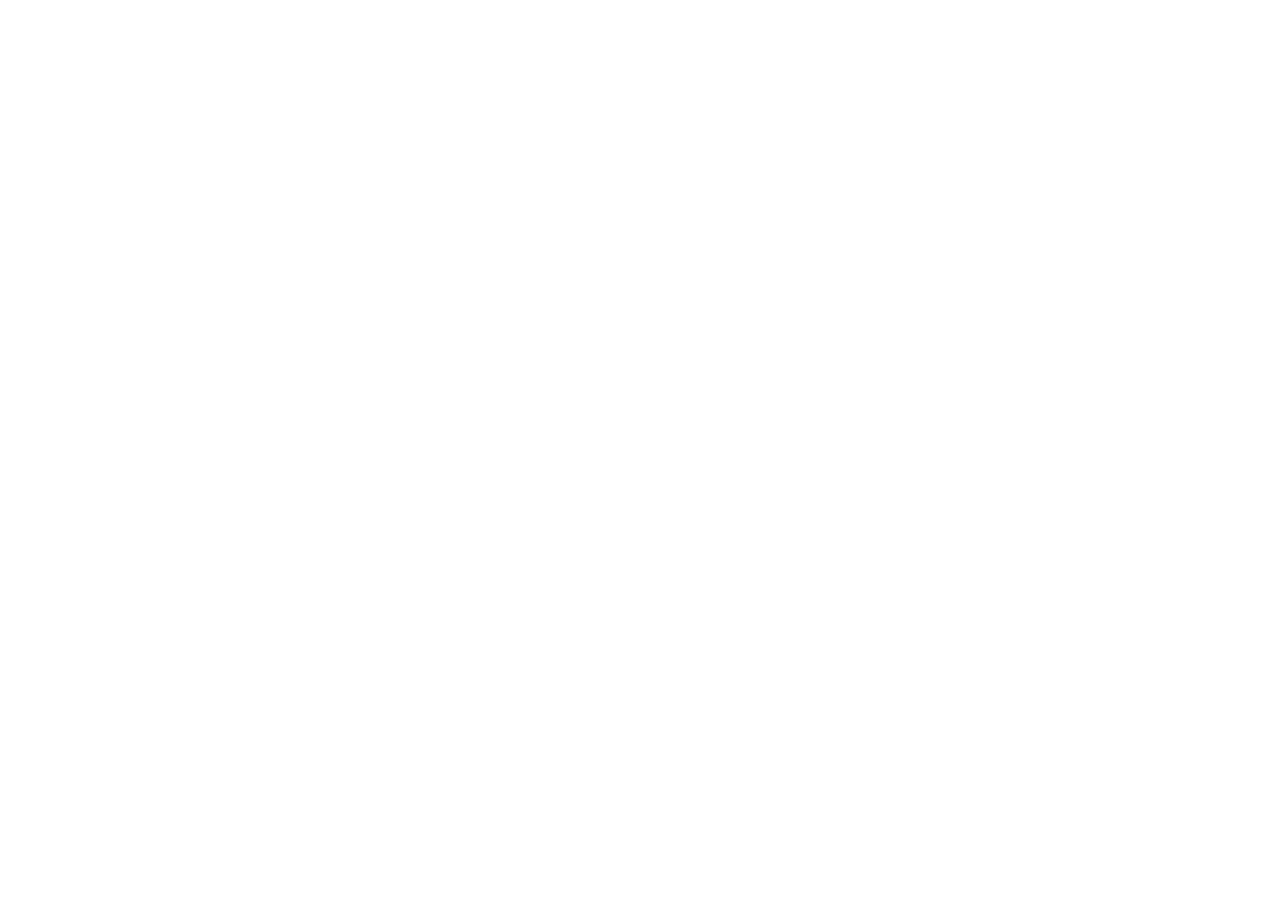
==== blog.html @ fabec54c "grid display for large devices added" ====
<!DOCTYPE html>
<html lang="en">
<head>
    <meta charset="UTF-8">
    <meta http-equiv="X-UA-Compatible" content="IE=edge">
    <meta name="viewport" content="width=device-width, initial-scale=1.0">
    <title>Blog</title>
</head>
<body>
    
</body>
</html>
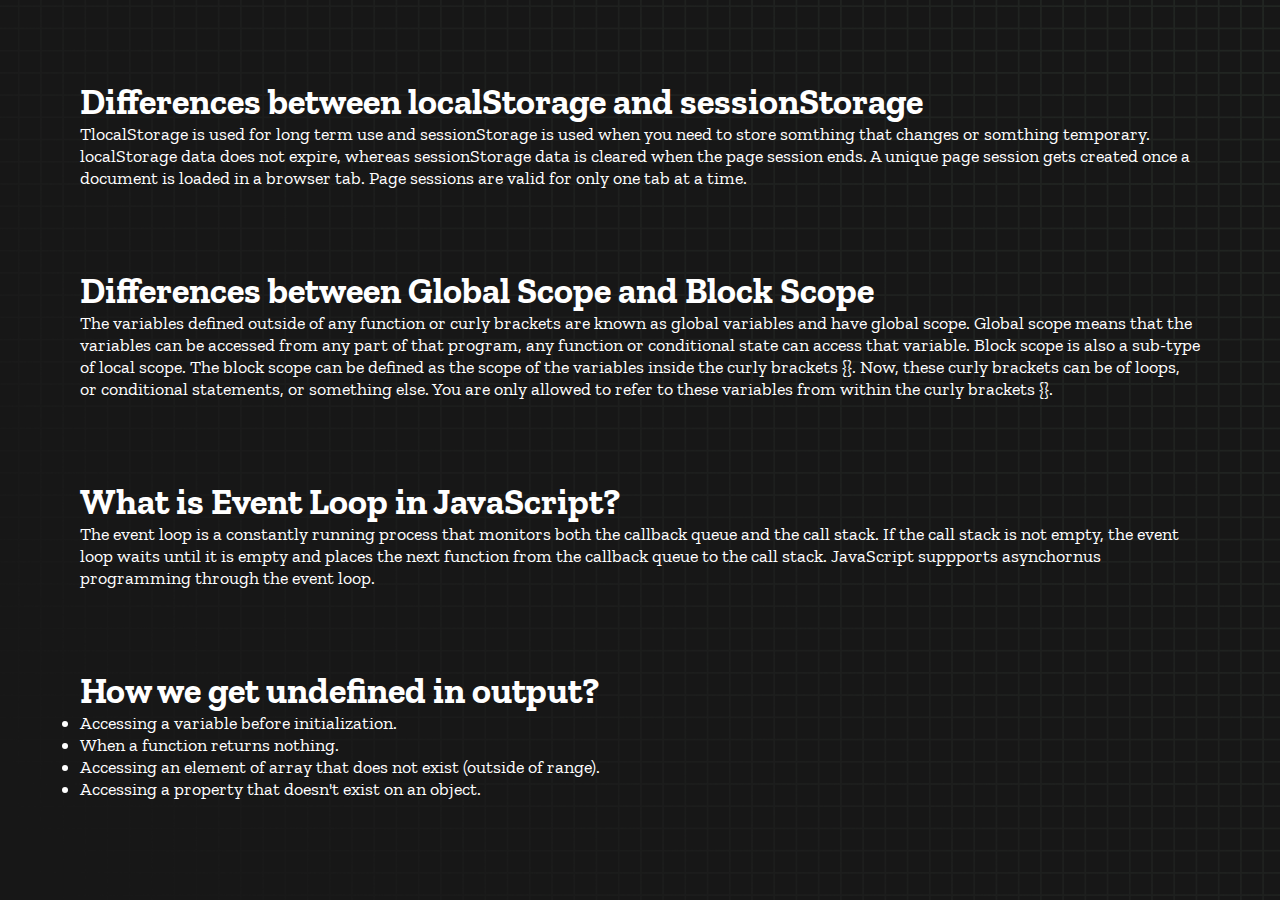
==== commit 2aa385fa: "blog page  added" ====
--- a/blog.html
+++ b/blog.html
@@ -1,12 +1,54 @@
 <!DOCTYPE html>
 <html lang="en">
+
 <head>
     <meta charset="UTF-8">
     <meta http-equiv="X-UA-Compatible" content="IE=edge">
     <meta name="viewport" content="width=device-width, initial-scale=1.0">
     <title>Blog</title>
+    <link rel="stylesheet" href="styles.css" />
+    <link rel="preconnect" href="https://fonts.googleapis.com" />
+    <link rel="preconnect" href="https://fonts.gstatic.com" crossorigin />
+    <link href="https://fonts.googleapis.com/css2?family=Zilla+Slab:wght@300;400;500&display=swap" rel="stylesheet" />
 </head>
+
 <body>
-    
+    <main>
+        <section>
+            <div class="blog-div">
+                <h1>Differences between localStorage and sessionStorage</h1>
+                <p>TlocalStorage is used for long term use and sessionStorage is used when you need to store somthing
+                    that changes or somthing temporary. localStorage data does not expire, whereas sessionStorage data
+                    is cleared when the page session ends. A unique page session gets created once a document is loaded
+                    in a browser tab. Page sessions are valid for only one tab at a time.</p>
+            </div>
+            <div class="blog-div">
+                <h1>Differences between Global Scope and Block Scope</h1>
+                <p>The variables defined outside of any function or curly brackets are known as global variables and
+                    have global scope. Global scope means that the variables can be accessed from any part of that
+                    program, any function or conditional state can access that variable. Block scope is also a sub-type
+                    of local scope. The block scope can be defined as the scope of the variables inside the curly
+                    brackets {}. Now, these curly brackets can be of loops, or conditional statements, or something
+                    else. You are only allowed to refer to these variables from within the curly brackets {}.</p>
+            </div>
+            <div class="blog-div">
+                <h1>What is Event Loop in JavaScript?</h1>
+                <p>The event loop is a constantly running process that monitors both the callback queue and the call
+                    stack. If the call stack is not empty, the event loop waits until it is empty and places the next
+                    function from the callback queue to the call stack. JavaScript suppports asynchornus programming
+                    through the event loop.</p>
+            </div>
+            <div class="blog-div">
+                <h1>How we get undefined in output?</h1>
+                <ul>
+                    <li>Accessing a variable before initialization.</li>
+                    <li>When a function returns nothing.</li>
+                    <li>Accessing an element of array that does not exist (outside of range).</li>
+                    <li>Accessing a property that doesn't exist on an object.</li>
+                </ul>
+            </div>
+        </section>
+    </main>
 </body>
+
 </html>--- a/styles.css
+++ b/styles.css
@@ -0,0 +1,205 @@
+* {
+  padding: 0;
+  margin: 0;
+  box-sizing: border-box;
+}
+
+body {
+  background-image: url("./bg.png");
+  background-size: cover;
+  background-position: left top;
+  font-family: "Zilla Slab", serif;
+}
+
+.box-container {
+  width: 70%;
+  margin: 0 auto;
+}
+
+.blog-div{
+  color: white;
+  margin: 5rem;
+  font-size: large;
+}
+
+#question {
+  height: 100px;
+  display: flex;
+  align-items: center;
+  justify-content: center;
+  color: white;
+  font-size: 25px;
+  border-radius: 15px;
+  background: rgb(255, 255, 255);
+  background: linear-gradient(92.49deg,
+      rgba(255, 255, 255, 0.1) 0.18%,
+      rgba(255, 255, 255, 0.05) 99.85%);
+  backdrop-filter: blur(5px);
+  margin-bottom: 30px;
+}
+
+#display {
+  height: 100px;
+  display: flex;
+  flex-wrap: wrap;
+  align-items: center;
+  padding-left: 5rem;
+  color: white;
+  font-size: 32px;
+  background-color: #171717;
+  border: 2px solid #9dffad;
+  border-radius: 15px;
+}
+
+
+#countdown {
+  position: fixed;
+  height: 100vh;
+  width: 100vw;
+  background-color: rgba(0, 0, 0, 0.8);
+  top: 0;
+  left: 0;
+  display: flex;
+  align-items: center;
+  justify-content: center;
+  font-size: 3rem;
+  color: white;
+  display: none;
+}
+
+#result {
+  position: fixed;
+  top: 50%;
+  left: 50%;
+  transform: translate(-50%, -50%);
+  height: 250px;
+  width: 400px;
+  background-color: #171717;
+  border-radius: 15px;
+  border: 2px solid #9dffad;
+  color: white;
+  text-align: center;
+  padding: 2rem;
+}
+
+#show-time {
+  text-align: center;
+  color: white;
+  margin: 10px 0;
+}
+
+.green {
+  color: #9dffad;
+}
+
+.red {
+  color: #eb6565;
+}
+
+.bold {
+  font-weight: 700;
+}
+
+.inactive {
+  border: 2px solid white !important;
+}
+
+.hidden {
+  display: none;
+}
+
+.title {
+  text-align: center;
+  color: white;
+  margin: 20px 0;
+}
+
+.divider-container {
+  height: 80px;
+  display: flex;
+  justify-content: center;
+  align-items: center;
+  gap: 15px;
+  margin: 0 auto;
+}
+
+.line {
+  height: 2px;
+  background: white;
+  width: 100%;
+}
+
+.title2 {
+  color: white;
+  display: block;
+}
+
+.buttons {
+  display: flex;
+  justify-content: center;
+  margin: 30px 0;
+}
+
+button {
+  padding: 10px 20px;
+  border: none;
+  font-size: 16px;
+  font-weight: bold;
+  width: 300px;
+  height: 50px;
+  color: white;
+  background-color: #171717;
+  border-radius: 10px;
+  border: 2px solid #9dffad;
+  cursor: pointer;
+}
+
+#histories {
+  display: grid;
+  grid-template-columns: repeat(3, 1fr);
+  gap: 10px;
+}
+
+.card {
+  width: 100%;
+  height: 100%;
+  padding: 50px;
+  display: grid;
+  padding: 20px 30px;
+  color: white;
+  border-radius: 15px;
+  background: rgb(255, 255, 255);
+  background: linear-gradient(92.49deg,
+      rgba(255, 255, 255, 0.1) 0.18%,
+      rgba(255, 255, 255, 0.05) 99.85%);
+  backdrop-filter: blur(5px);
+  margin-bottom: 30px;
+}
+
+#modal-background {
+  background: rgb(255, 255, 255);
+  background: linear-gradient(92.49deg,
+      rgba(255, 255, 255, 0.1) 0.18%,
+      rgba(255, 255, 255, 0.05) 99.85%);
+  backdrop-filter: blur(5px);
+  height: 100vh;
+  width: 100%;
+  position: fixed;
+  top: 0;
+}
+
+@media only screen and (max-width: 700px) {
+  .box-container {
+    padding: 0 20px;
+    width: 100%;
+  }
+
+  #histories {
+    display: flex;
+    flex-wrap: wrap;
+  }
+
+  .card {
+    gap: 10px;
+  }
+}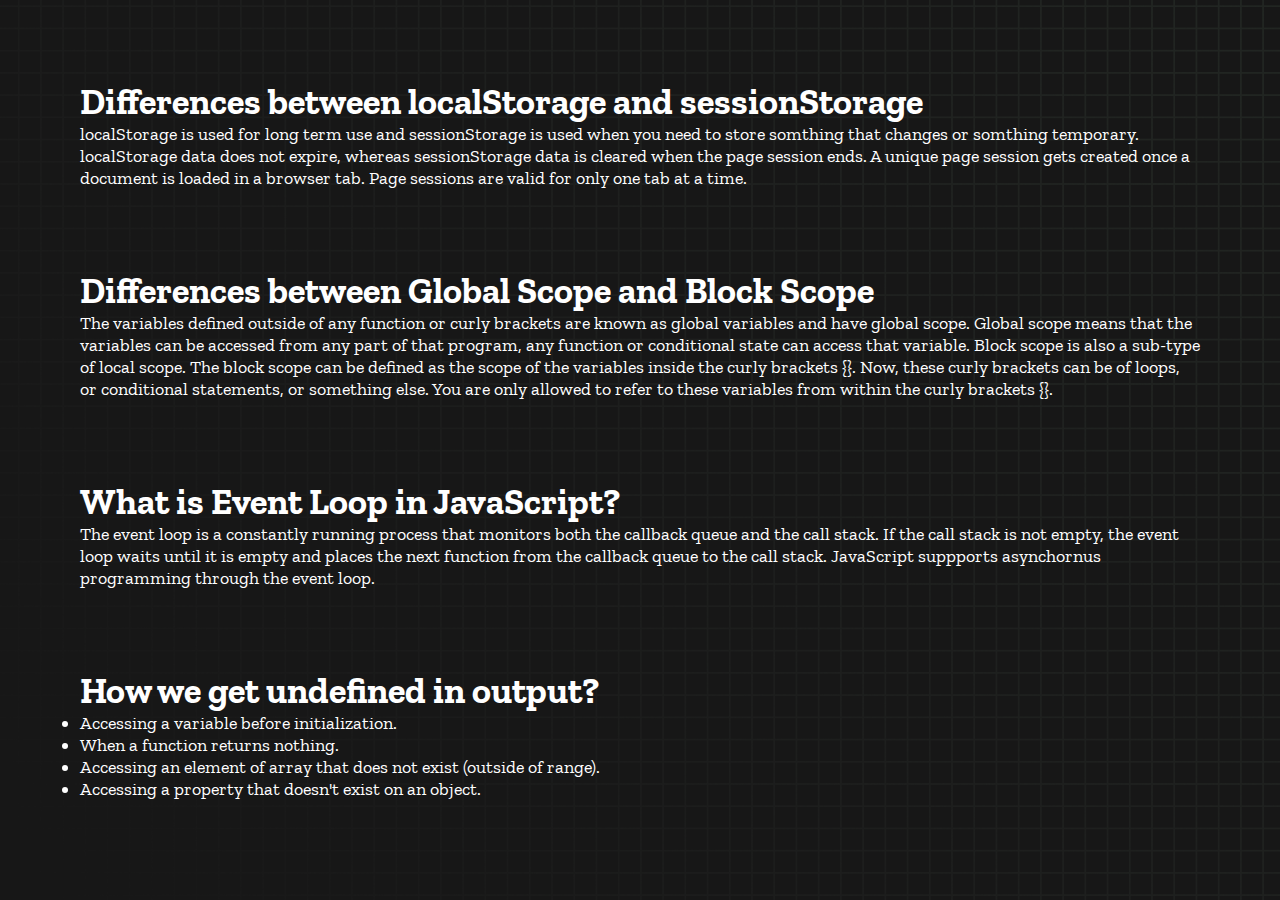
==== commit c4cb7e9e: "typos in blog page fixed" ====
--- a/blog.html
+++ b/blog.html
@@ -17,7 +17,7 @@
         <section>
             <div class="blog-div">
                 <h1>Differences between localStorage and sessionStorage</h1>
-                <p>TlocalStorage is used for long term use and sessionStorage is used when you need to store somthing
+                <p>localStorage is used for long term use and sessionStorage is used when you need to store somthing
                     that changes or somthing temporary. localStorage data does not expire, whereas sessionStorage data
                     is cleared when the page session ends. A unique page session gets created once a document is loaded
                     in a browser tab. Page sessions are valid for only one tab at a time.</p>
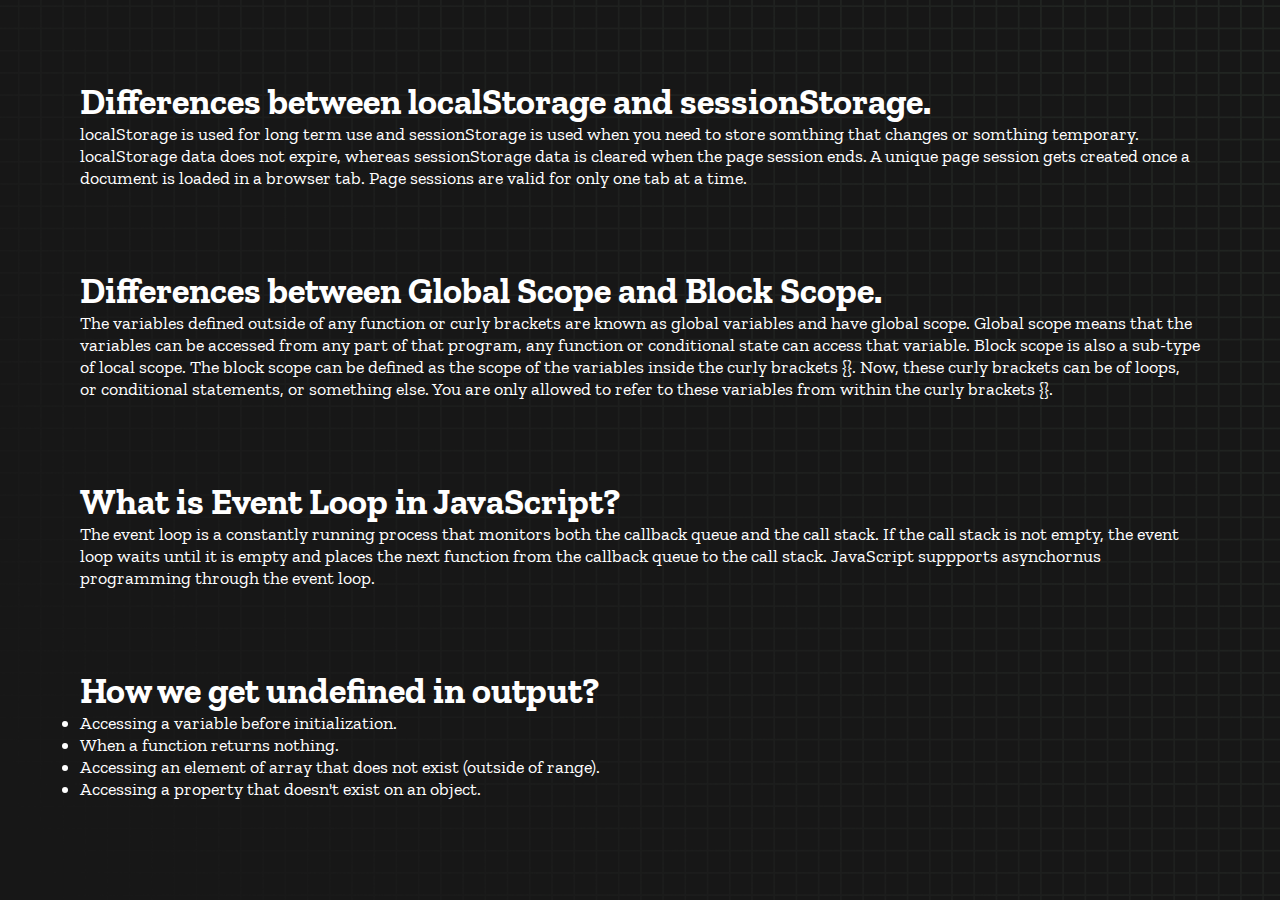
==== commit 694b32c6: "display seconds accurately" ====
--- a/blog.html
+++ b/blog.html
@@ -16,14 +16,14 @@
     <main>
         <section>
             <div class="blog-div">
-                <h1>Differences between localStorage and sessionStorage</h1>
+                <h1>Differences between localStorage and sessionStorage.</h1>
                 <p>localStorage is used for long term use and sessionStorage is used when you need to store somthing
                     that changes or somthing temporary. localStorage data does not expire, whereas sessionStorage data
                     is cleared when the page session ends. A unique page session gets created once a document is loaded
                     in a browser tab. Page sessions are valid for only one tab at a time.</p>
             </div>
             <div class="blog-div">
-                <h1>Differences between Global Scope and Block Scope</h1>
+                <h1>Differences between Global Scope and Block Scope.</h1>
                 <p>The variables defined outside of any function or curly brackets are known as global variables and
                     have global scope. Global scope means that the variables can be accessed from any part of that
                     program, any function or conditional state can access that variable. Block scope is also a sub-type
